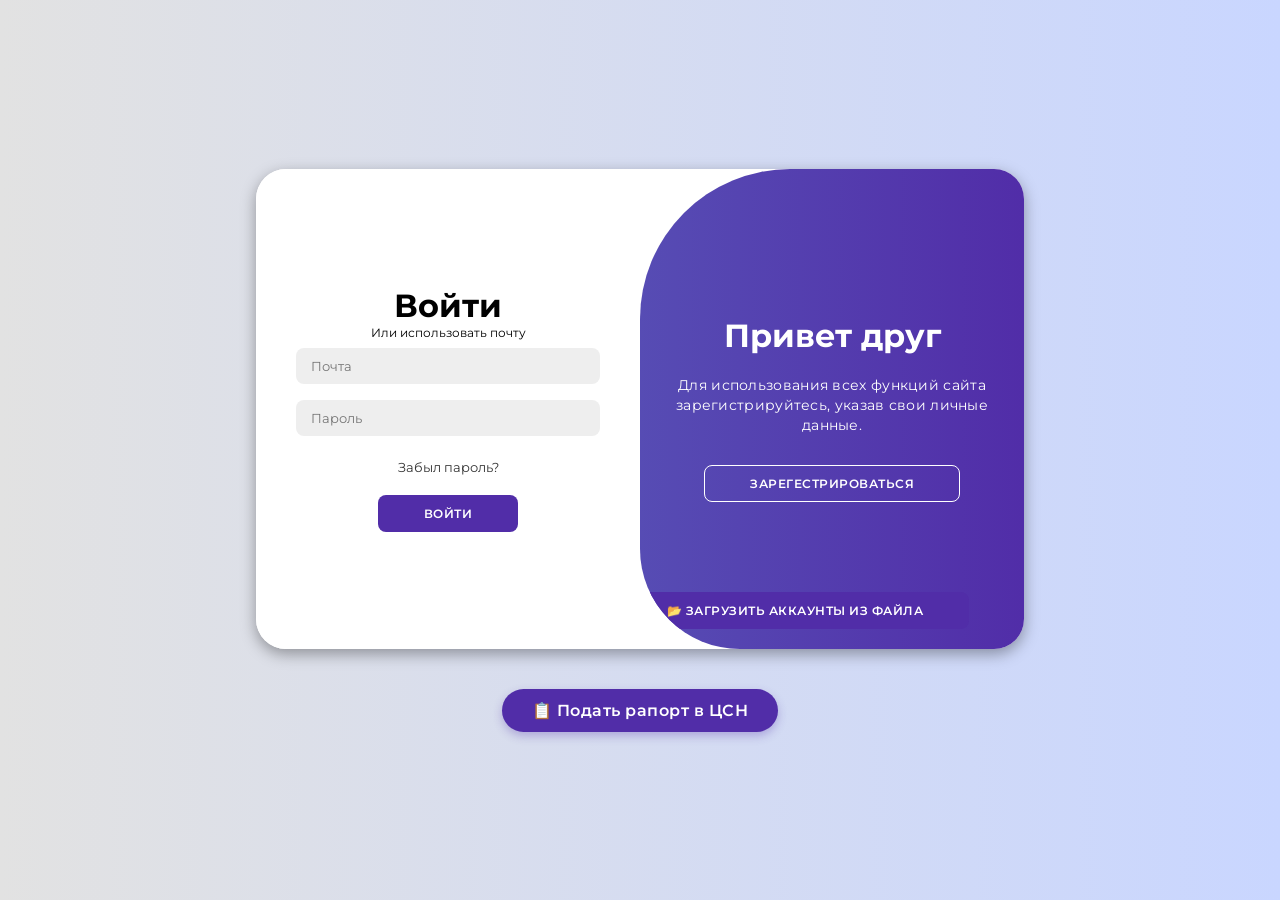
==== index.html @ 667ad9ea "Update and rename site.html to index.html" ====
<!DOCTYPE html>
<html lang="en">
<head>
    <meta charset="UTF-8">
    <meta name="viewport" content="width=device-width, initial-scale=1.0">
    <link rel="stylesheet" href="https://cdnjs.cloudflare.com/ajax/libs/font-awesome/6.4.2/css/all.min.css">
    <link rel="stylesheet" href="style.css">
    <title>ЦСН ФСБ #62 ИВАНОВО black russia | Login on</title>
</head>
<body>

<div class="toast" id="toast">
    <span id="toast-message"></span>
    <button class="toast-close" onclick="hideToast()">✕</button>
</div>

<div class="container" id="container">
<div class="form-container sign-up">
    <form id="signup-form">
        <h1>Создать аккаунт</h1>
        <span>Или использовать почту</span>
        <input type="text" name="name" placeholder="Имя" required>
        <input type="text" name="nickname" placeholder="Никнейм в игре" required>
        <input type="number" name="rank" placeholder="Ранг (1-10)" min="1" max="10" required>
        <input type="email" name="email" placeholder="Почта" required>
        <input type="password" name="password" placeholder="Пароль" required>
        <button type="submit">Зарегестрироваться</button>
    </form>
</div>
    <div class="form-container sign-in">
        <form id="signin-form">
            <h1>Войти</h1>
            <span>Или использовать почту</span>
            <input type="email" name="email" placeholder="Почта" required>
            <input type="password" name="password" placeholder="Пароль" required>
            <a href="#">Забыл пароль?</a>
            <button type="submit">Войти</button>
        </form>
    </div>
    <div class="toggle-container">
        <div class="toggle">
            <div class="toggle-panel toggle-left">
                <h1>Добро пожаловать</h1>
                <p>Введите свои личные данные, чтобы воспользоваться всеми функциями сайта.</p>
                <button class="hidden" id="login">Войти</button>
            </div>
            <div class="toggle-panel toggle-right">
                <h1>Привет друг</h1>
                <p>Для использования всех функций сайта зарегистрируйтесь, указав свои личные данные.</p>
                <button class="hidden" id="register">Зарегестрироваться</button>
            </div>
            <!-- Блок для работы с файлами -->
<div class="file-actions">
    <button class="file-btn" id="export-users">💾 Сохранить аккаунты в файл</button>
    <button class="file-btn" id="import-users">📂 Загрузить аккаунты из файла</button>
    <input type="file" id="import-file" accept=".json" style="display: none;">
</div>
        </div>
    </div>
</div>

<!-- Кнопка подачи рапорта -->
<div class="report-button-container">
    <a href="report.html" class="report-btn">📋 Подать рапорт в ЦСН</a>
</div>

<script src="script.js"></script>
</body>
</html>
---- style.css ----
@import url('https://fonts.googleapis.com/css2?family=Montserrat:wght@300;400;500;600;700&display=swap');

*{
    margin: 0;
    padding: 0;
    box-sizing: border-box;
    font-family: 'Montserrat', sans-serif;
}

body{
    background-color: #c9d6ff;
    background: linear-gradient(to right, #e2e2e2, #c9d6ff);
    display: flex;
    align-items: center;
    justify-content: center;
    flex-direction: column;
    height: 100vh;
}

.container{
    background-color: #fff;
    border-radius: 30px;
    box-shadow: 0 5px 15px rgba(0, 0, 0, 0.35);
    position: relative;
    overflow: hidden;
    width: 768px;
    max-width: 100%;
    min-height: 480px;
}

.container p{
    font-size: 14px;
    line-height: 20px;
    letter-spacing: 0.3px;
    margin: 20px 0;
}

.container span{
    font-size: 12px;
}

.container a{
    color: #333;
    font-size: 13px;
    text-decoration: none;
    margin: 15px 0 10px;
}

.container button{
    background-color: #512da8;
    color: #fff;
    font-size: 12px;
    padding: 10px 45px;
    border: 1px solid transparent;
    border-radius: 8px;
    font-weight: 600;
    letter-spacing: 0.5px;
    text-transform: uppercase;
    margin-top: 10px;
    cursor: pointer;
}

.container button.hidden{
    background-color: transparent;
    border-color: #fff;
}

.container form{
    background-color: #fff;
    display: flex;
    align-items: center;
    justify-content: center;
    flex-direction: column;
    padding: 0 40px;
    height: 100%;
}

.container input{
    background-color: #eee;
    border: none;
    margin: 8px 0;
    padding: 10px 15px;
    font-size: 13px;
    border-radius: 8px;
    width: 100%;
    outline: none;
}

.form-container{
    position: absolute;
    top: 0;
    height: 100%;
    transition: all 0.6s ease-in-out;
}

.sign-in{
    left: 0;
    width: 50%;
    z-index: 2;
}

.container.active .sign-in{
    transform: translateX(100%);
}

.sign-up{
    left: 0;
    width: 50%;
    opacity: 0;
    z-index: 1;
}

.container.active .sign-up{
    transform: translateX(100%);
    opacity: 1;
    z-index: 5;
    animation: move 0.6s;
}

@keyframes move{
    0%, 49.99%{
        opacity: 0;
        z-index: 1;
    }
    50%, 100%{
        opacity: 1;
        z-index: 5;
    }
}

.social-icons{
    margin: 20px 0;
}

.social-icons a{
    border: 1px solid #ccc;
    border-radius: 20%;
    display: inline-flex;
    justify-content: center;
    align-items: center;
    margin: 0 3px;
    width: 40px;
    height: 40px;
}

.toggle-container{
    position: absolute;
    top: 0;
    left: 50%;
    width: 50%;
    height: 100%;
    overflow: hidden;
    transition: all 0.6s ease-in-out;
    border-radius: 150px 0 0 100px;
    z-index: 1000;
}

.container.active .toggle-container{
    transform: translateX(-100%);
    border-radius: 0 150px 100px 0;
}

.toggle{
    background-color: #512da8;
    height: 100%;
    background: linear-gradient(to right, #5c6bc0, #512da8);
    color: #fff;
    position: relative;
    left: -100%;
    height: 100%;
    width: 200%;
    transform: translateX(0);
    transition: all 0.6s ease-in-out;
}

.container.active .toggle{
    transform: translateX(50%);
}

.toggle-panel{
    position: absolute;
    width: 50%;
    height: 100%;
    display: flex;
    align-items: center;
    justify-content: center;
    flex-direction: column;
    padding: 0 30px;
    text-align: center;
    top: 0;
    transform: translateX(0);
    transition: all 0.6s ease-in-out;
}

.toggle-left{
    transform: translateX(-200%);
}

.container.active .toggle-left{
    transform: translateX(0);
}

.toggle-right{
    right: 0;
    transform: translateX(0);
}

.container.active .toggle-right{
    transform: translateX(200%);
}

/* Toast-уведомления - можно вставить в конец style.css */
.toast {
    position: fixed;
    top: 20px;
    right: 20px;
    background-color: #512da8;
    color: white;
    padding: 15px 20px;
    border-radius: 8px;
    box-shadow: 0 4px 12px rgba(0,0,0,0.2);
    display: flex;
    align-items: center;
    gap: 10px;
    z-index: 9999;
    opacity: 0;
    transform: translateX(100%);
    transition: all 0.3s ease-in-out;
    pointer-events: none;
    font-family: 'Montserrat', sans-serif;
    max-width: 350px;
}

.toast.show {
    opacity: 1;
    transform: translateX(0);
    pointer-events: auto;
}

.toast.error {
    background-color: #d32f2f;
}

.toast.success {
    background-color: #388e3c;
}

.toast-close {
    background: transparent;
    border: none;
    color: white;
    font-size: 18px;
    cursor: pointer;
    padding: 0 5px;
    line-height: 1;
}

.toast-close:hover {
    opacity: 0.8;
}

.file-actions {
    position: absolute;
    bottom: 20px;
    left: 20px;
    display: flex;
    gap: 10px;
    z-index: 1100;
}

.file-btn {
    background-color: #ffffff;
    color: #512da8;
    border: 1px solid #512da8;
    padding: 8px 15px;
    border-radius: 20px;
    font-size: 12px;
    font-weight: 500;
    cursor: pointer;
    transition: all 0.3s;
}

.file-btn:hover {
    background-color: #512da8;
    color: white;
}

/* Для мобилок */
@media (max-width: 768px) {
    .file-actions {
        bottom: 10px;
        left: 10px;
        flex-direction: column;
    }
}

.report-button-container {
    margin-top: 40px;
    text-align: center;
}

.report-btn {
    display: inline-block;
    background-color: #512da8;
    color: white;
    padding: 12px 30px;
    border-radius: 30px;
    text-decoration: none;
    font-weight: 600;
    letter-spacing: 0.5px;
    transition: background 0.3s, transform 0.2s;
    box-shadow: 0 4px 10px rgba(81, 45, 168, 0.3);
}

.report-btn:hover {
    background-color: #3f1f8a;
    transform: translateY(-2px);
}
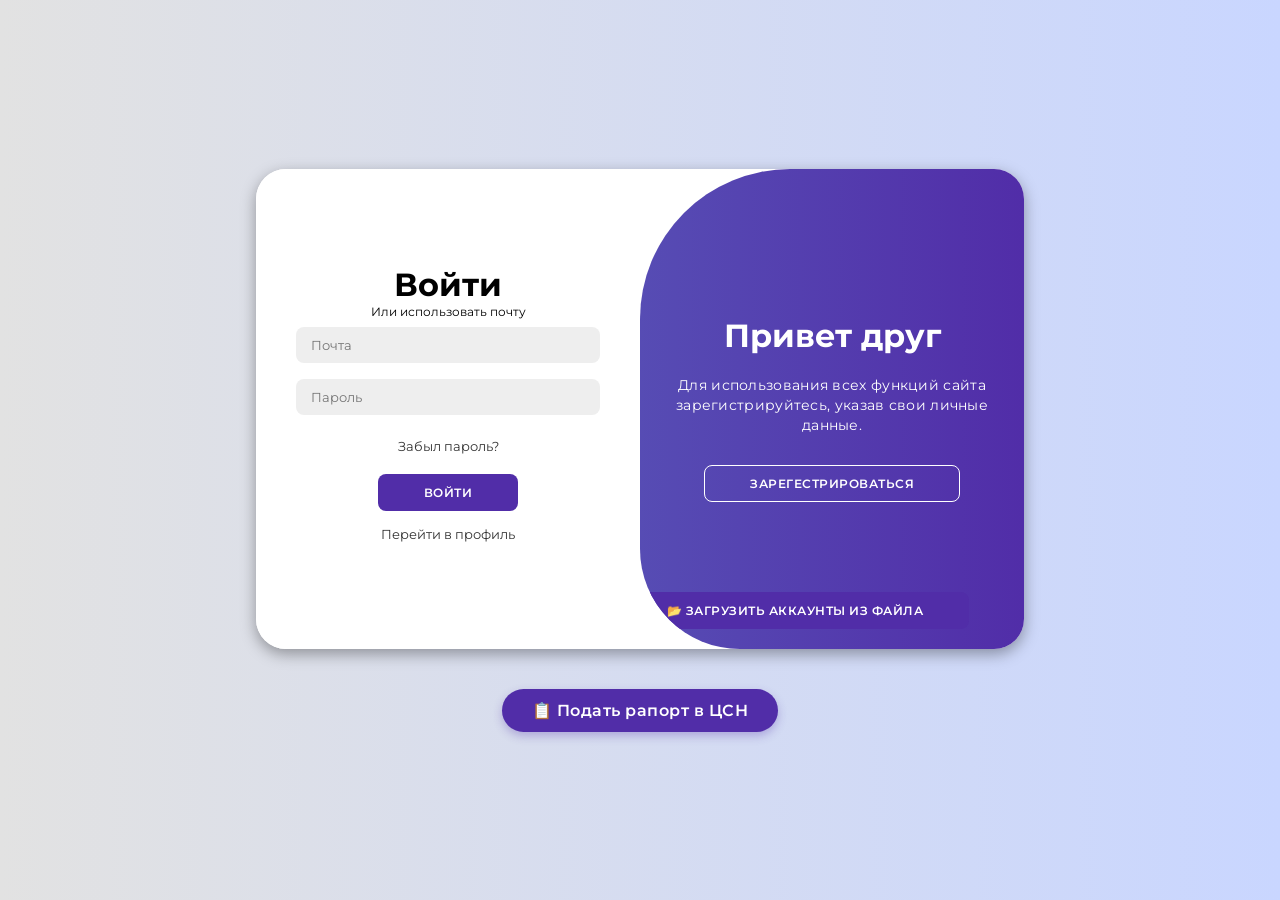
==== commit 5c3bf71d: "Update index.html" ====
--- a/index.html
+++ b/index.html
@@ -6,6 +6,7 @@
     <link rel="stylesheet" href="https://cdnjs.cloudflare.com/ajax/libs/font-awesome/6.4.2/css/all.min.css">
     <link rel="stylesheet" href="style.css">
     <title>ЦСН ФСБ #62 ИВАНОВО black russia | Login on</title>
+    
 </head>
 <body>
 
@@ -35,6 +36,7 @@
             <input type="password" name="password" placeholder="Пароль" required>
             <a href="#">Забыл пароль?</a>
             <button type="submit">Войти</button>
+            <a href="https://fuporitov.github.io/csn.github.io/" class="profile-link">Перейти в профиль</a>
         </form>
     </div>
     <div class="toggle-container">
@@ -67,3 +69,6 @@
 <script src="script.js"></script>
 </body>
 </html>
+
+
+
